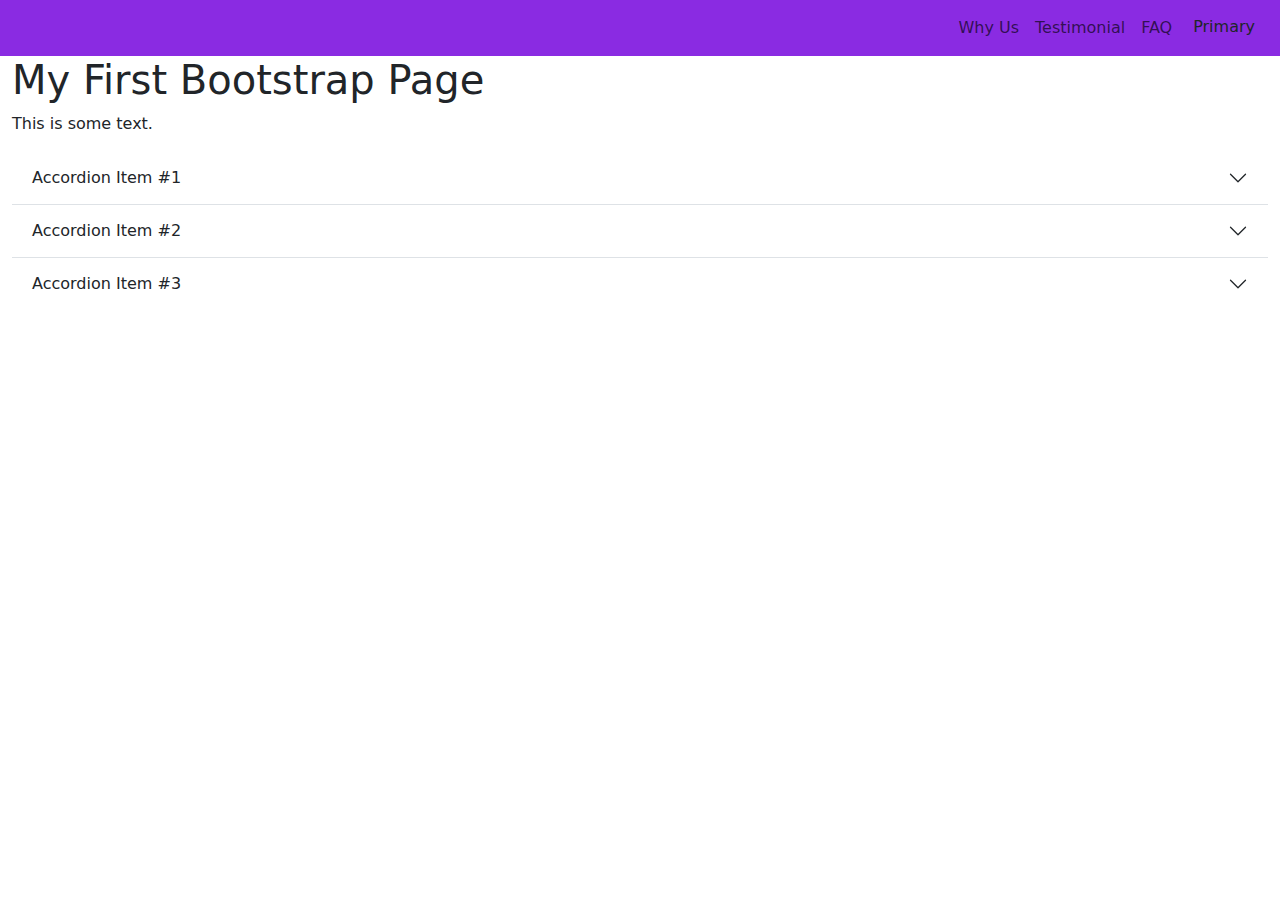
==== challenge-01/index.html @ 34b1d168 "updated some stuff" ====
<!DOCTYPE html>
<html lang="en">

<head>
  <title>Bootstrap Example</title>
  <meta charset="utf-8">
  <meta name="viewport" content="width=device-width, initial-scale=1">
  <link href="https://cdn.jsdelivr.net/npm/bootstrap@5.2.0/dist/css/bootstrap.min.css" rel="stylesheet">
  <link rel="stylesheet" type="text/css" href="style.css">
  <script src="https://cdn.jsdelivr.net/npm/bootstrap@5.2.0/dist/js/bootstrap.bundle.min.js"></script>

</head>

<body>
  <nav class="navbar sticky-top navbar-expand-sm">
  
    <div class="container-fluid justify-content-end">
      <ul class="navbar-nav">
        <li class="nav-item">
          <a class="nav-link" href="#">Why Us</a>
        </li>
        <li class="nav-item">
          <a class="nav-link" href="#">Testimonial</a>
        </li>
        <li class="nav-item">
          <a class="nav-link" href="#">FAQ</a>
        </li>
        <li class="nav-item">
          <button type="button" class="btn" id="nav_button">Primary</button>
        </li>
      </ul>
    </div>
  </nav>
  <div class="container-fluid">
    <h1>My First Bootstrap Page</h1>
    <p>This is some text.</p>
    <div class="accordion accordion-flush" id="accordionFlushExample">
      <div class="accordion-item">
        <h2 class="accordion-header" id="flush-headingOne">
          <button class="accordion-button collapsed" type="button" data-bs-toggle="collapse" data-bs-target="#flush-collapseOne" aria-expanded="false" aria-controls="flush-collapseOne">
            Accordion Item #1
          </button>
        </h2>
        <div id="flush-collapseOne" class="accordion-collapse collapse" aria-labelledby="flush-headingOne" data-bs-parent="#accordionFlushExample">
          <div class="accordion-body">Placeholder content for this accordion, which is intended to demonstrate the <code>.accordion-flush</code> class. This is the first item's accordion body.</div>
        </div>
      </div>
      <div class="accordion-item">
        <h2 class="accordion-header" id="flush-headingTwo">
          <button class="accordion-button collapsed" type="button" data-bs-toggle="collapse" data-bs-target="#flush-collapseTwo" aria-expanded="false" aria-controls="flush-collapseTwo">
            Accordion Item #2
          </button>
        </h2>
        <div id="flush-collapseTwo" class="accordion-collapse collapse" aria-labelledby="flush-headingTwo" data-bs-parent="#accordionFlushExample">
          <div class="accordion-body">Placeholder content for this accordion, which is intended to demonstrate the <code>.accordion-flush</code> class. This is the second item's accordion body. Let's imagine this being filled with some actual content.</div>
        </div>
      </div>
      <div class="accordion-item">
        <h2 class="accordion-header" id="flush-headingThree">
          <button class="accordion-button collapsed" type="button" data-bs-toggle="collapse" data-bs-target="#flush-collapseThree" aria-expanded="false" aria-controls="flush-collapseThree">
            Accordion Item #3
          </button>
        </h2>
        <div id="flush-collapseThree" class="accordion-collapse collapse" aria-labelledby="flush-headingThree" data-bs-parent="#accordionFlushExample">
          <div class="accordion-body">Placeholder content for this accordion, which is intended to demonstrate the <code>.accordion-flush</code> class. This is the third item's accordion body. Nothing more exciting happening here in terms of content, but just filling up the space to make it look, at least at first glance, a bit more representative of how this would look in a real-world application.</div>
        </div>
      </div>
    </div>
  </div>
</body>

</html>
---- challenge-01/style.css ----
.navbar
{
    background-color: blueviolet;
}
nav_button
{
    background-color: red;
}
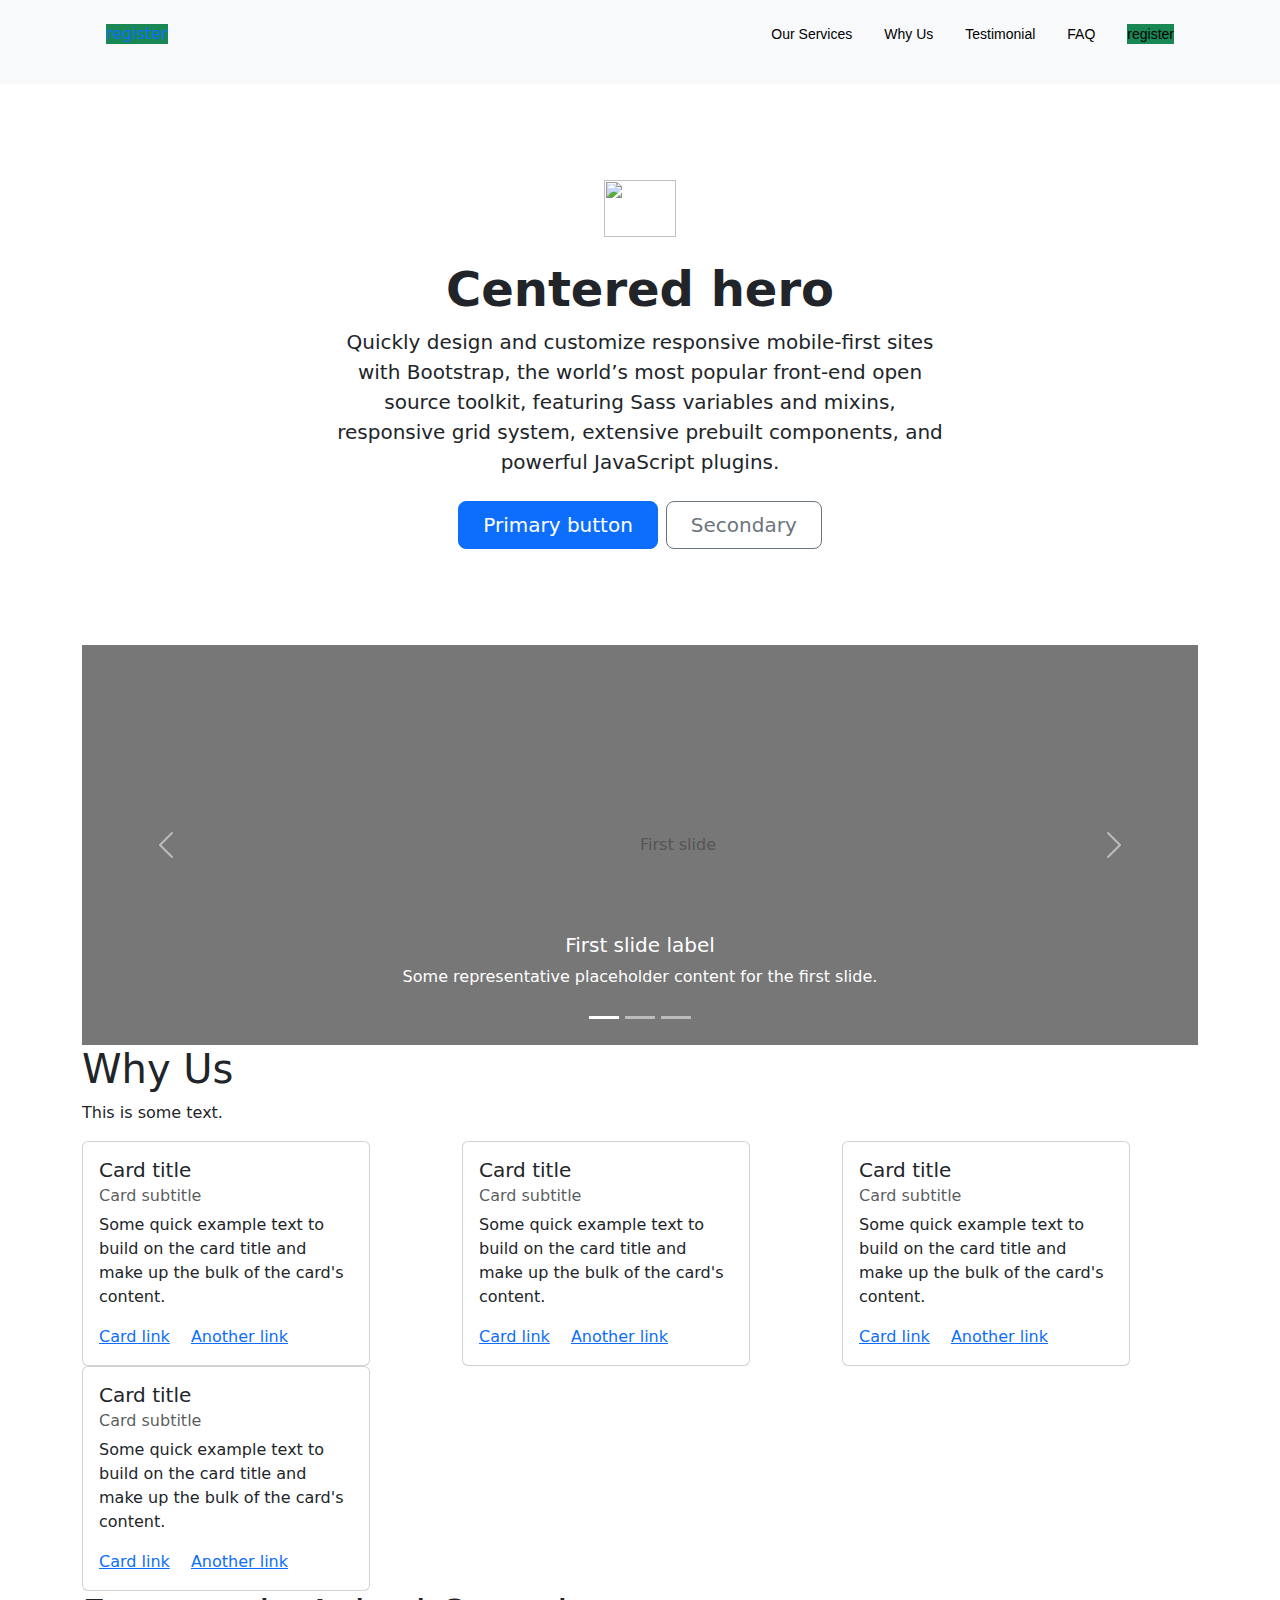
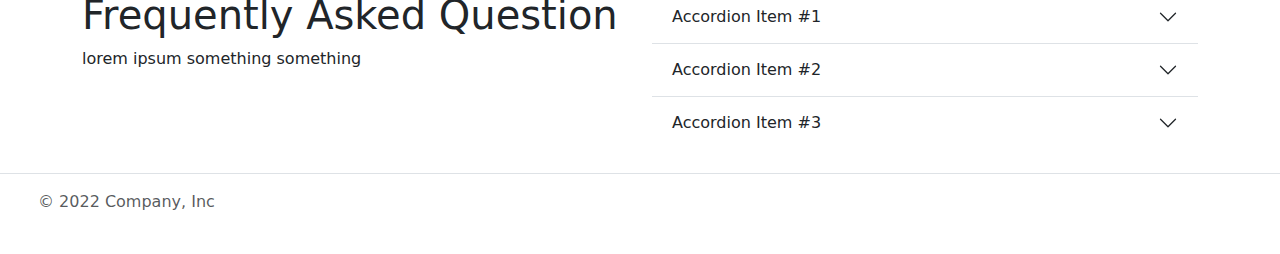
==== commit 6afcab73: "added something that i'm not sure about" ====
--- a/challenge-01/index.html
+++ b/challenge-01/index.html
@@ -7,65 +7,330 @@
   <meta name="viewport" content="width=device-width, initial-scale=1">
   <link href="https://cdn.jsdelivr.net/npm/bootstrap@5.2.0/dist/css/bootstrap.min.css" rel="stylesheet">
   <link rel="stylesheet" type="text/css" href="style.css">
-  <script src="https://cdn.jsdelivr.net/npm/bootstrap@5.2.0/dist/js/bootstrap.bundle.min.js"></script>
-
+  <script src="https://cdn.jsdelivr.net/npm/bootstrap@5.2.1/dist/js/bootstrap.bundle.min.js"></script>
 </head>
 
-<body>
-  <nav class="navbar sticky-top navbar-expand-sm">
+<body data-bs-spy="scroll" data-bs-target="#the_navbar">
+
+  <nav class="navbar navbar-expand-lg bg-light">
+    <div class="container-fluid">
+      <div class="container">
+<!--         <div class="row">
+          <div class="col-1">
+            <div id="idk" class="button bg-success">
+              idk
+            </div>
+          </div>
+          <div class="col-6 justify-content-end">
+            <ul class="nav nav-pills">
+              <li class="nav-item">
+                <a class="nav-link" href="#our_services">Our Services</a>
+              </li>
+              <li class="nav-item">
+                <a class="nav-link" href="#why_us">Why Us</a>
+              </li>
+              <li class="nav-item">
+                <a class="nav-link" href="#testimonial">Testimonial</a>
+              </li>
+              <li class="nav-item">
+                <a class="nav-link" href="#faq">FAQ</a>
+              </li>
+              <li class="nav-item">
+                <a class="nav-link">
+                  <div id="register" class="button bg-success">
+                    register
+                  </div>
+                </a>
+              </li>
+            </ul>
+          </div>
+        </div> -->
+
+        <div class="d-flex">
+          <div class="p-2 flex-grow-1">
+            <ul class="nav nav-pills">
+              <li class="nav-item">
+                <a class="nav-link">
+                  <div id="reg_button" class="button bg-success">
+                    register
+                  </div>
+                </a>
+              </li>
+            </ul>
+          </div>
+          <div class="p-2">
+            <ul class="nav nav-pills">
+              <li class="nav-item">
+                <a class="nav-link" href="#our_services">
+                  <p id="just_button">Our Services</p>
+                </a>
+              </li>
+              <li class="nav-item">
+                <a class="nav-link" href="#why_us">
+                  <p id="just_button">Why Us</p>
+                </a>
+              </li>
+              <li class="nav-item">
+                <a class="nav-link" href="#testimonial">
+                  <p id="just_button">Testimonial</p>
+                </a>
+              </li>
+              <li class="nav-item">
+                <a class="nav-link" href="#faq">
+                  <p id="just_button">FAQ</p>
+                </a>
+              </li>
+              <li class="nav-item">
+                <a class="nav-link">
+                  <div id="register" class="button bg-success">
+                    register
+                  </div>
+                </a>
+              </li>
+            </ul>
+          </div>
+        </div>
+      </div>
+    </div>
+  </nav>
   
-    <div class="container-fluid justify-content-end">
-      <ul class="navbar-nav">
-        <li class="nav-item">
-          <a class="nav-link" href="#">Why Us</a>
-        </li>
-        <li class="nav-item">
-          <a class="nav-link" href="#">Testimonial</a>
-        </li>
-        <li class="nav-item">
-          <a class="nav-link" href="#">FAQ</a>
-        </li>
-        <li class="nav-item">
-          <button type="button" class="btn" id="nav_button">Primary</button>
+
+<!--     <div class="container-fluid justify-content-end">
+      <ul class="nav nav-pills">
+        <li class="nav-item">
+          <a class="nav-link" href="#our_services">Our Services</a>
+        </li>
+        <li class="nav-item">
+          <a class="nav-link" href="#why_us">Why Us</a>
+        </li>
+        <li class="nav-item">
+          <a class="nav-link" href="#testimonial">Testimonial</a>
+        </li>
+        <li class="nav-item">
+          <a class="nav-link" href="#faq">FAQ</a>
+        </li>
+        <li class="nav-item">
+          <a class="nav-link">
+            <div id= "register" class="button bg-success">
+              register
+            </div>
+          </a>
         </li>
       </ul>
-    </div>
-  </nav>
-  <div class="container-fluid">
-    <h1>My First Bootstrap Page</h1>
+    </div> -->
+
+  
+
+  <div class="container">
+
+  </div>
+
+  <div class="px-4 py-5 my-5 text-center">
+    <img class="d-block mx-auto mb-4" src="/docs/5.2/assets/brand/bootstrap-logo.svg" alt="" width="72" height="57">
+    <h1 class="display-5 fw-bold">Centered hero</h1>
+    <div class="col-lg-6 mx-auto">
+      <p class="lead mb-4">Quickly design and customize responsive mobile-first sites with Bootstrap, the world’s most popular front-end open source toolkit, featuring Sass variables and mixins, responsive grid system, extensive prebuilt components, and powerful JavaScript plugins.</p>
+      <div class="d-grid gap-2 d-sm-flex justify-content-sm-center">
+        <button type="button" class="btn btn-primary btn-lg px-4 gap-3">Primary button</button>
+        <button type="button" class="btn btn-outline-secondary btn-lg px-4">Secondary</button>
+      </div>
+    </div>
+  </div>
+
+
+
+  <div class="container">
+    <div id="carouselExampleCaptions" class="carousel slide" data-bs-ride="false">
+      <div class="carousel-indicators">
+        <button type="button" data-bs-target="#carouselExampleCaptions" data-bs-slide-to="0" class="active"
+          aria-current="true" aria-label="Slide 1"></button>
+        <button type="button" data-bs-target="#carouselExampleCaptions" data-bs-slide-to="1"
+          aria-label="Slide 2"></button>
+        <button type="button" data-bs-target="#carouselExampleCaptions" data-bs-slide-to="2"
+          aria-label="Slide 3"></button>
+      </div>
+      <div class="carousel-inner">
+        <div class="carousel-item active">
+          <svg class="bd-placeholder-img bd-placeholder-img-lg d-block w-100" width="800" height="400"
+            xmlns="http://www.w3.org/2000/svg" role="img" aria-label="Placeholder: First slide"
+            preserveAspectRatio="xMidYMid slice" focusable="false">
+            <title>Placeholder</title>
+            <rect width="100%" height="100%" fill="#777"></rect><text x="50%" y="50%" fill="#555" dy=".3em">First
+              slide</text>
+          </svg>
+
+          <div class="carousel-caption d-none d-md-block">
+            <h5>First slide label</h5>
+            <p>Some representative placeholder content for the first slide.</p>
+          </div>
+        </div>
+        <div class="carousel-item">
+          <svg class="bd-placeholder-img bd-placeholder-img-lg d-block w-100" width="800" height="400"
+            xmlns="http://www.w3.org/2000/svg" role="img" aria-label="Placeholder: Second slide"
+            preserveAspectRatio="xMidYMid slice" focusable="false">
+            <title>Placeholder</title>
+            <rect width="100%" height="100%" fill="#666"></rect><text x="50%" y="50%" fill="#444" dy=".3em">Second
+              slide</text>
+          </svg>
+
+          <div class="carousel-caption d-none d-md-block">
+            <h5>Second slide label</h5>
+            <p>Some representative placeholder content for the second slide.</p>
+          </div>
+        </div>
+        <div class="carousel-item">
+          <svg class="bd-placeholder-img bd-placeholder-img-lg d-block w-100" width="800" height="400"
+            xmlns="http://www.w3.org/2000/svg" role="img" aria-label="Placeholder: Third slide"
+            preserveAspectRatio="xMidYMid slice" focusable="false">
+            <title>Placeholder</title>
+            <rect width="100%" height="100%" fill="#555"></rect><text x="50%" y="50%" fill="#333" dy=".3em">Third
+              slide</text>
+          </svg>
+
+          <div class="carousel-caption d-none d-md-block">
+            <h5>Third slide label</h5>
+            <p>Some representative placeholder content for the third slide.</p>
+          </div>
+        </div>
+      </div>
+      <button class="carousel-control-prev" type="button" data-bs-target="#carouselExampleCaptions"
+        data-bs-slide="prev">
+        <span class="carousel-control-prev-icon" aria-hidden="true"></span>
+        <span class="visually-hidden">Previous</span>
+      </button>
+      <button class="carousel-control-next" type="button" data-bs-target="#carouselExampleCaptions"
+        data-bs-slide="next">
+        <span class="carousel-control-next-icon" aria-hidden="true"></span>
+        <span class="visually-hidden">Next</span>
+      </button>
+    </div>
+  </div>
+
+  <div class="container">
+    <h1>Why Us</h1>
     <p>This is some text.</p>
-    <div class="accordion accordion-flush" id="accordionFlushExample">
-      <div class="accordion-item">
-        <h2 class="accordion-header" id="flush-headingOne">
-          <button class="accordion-button collapsed" type="button" data-bs-toggle="collapse" data-bs-target="#flush-collapseOne" aria-expanded="false" aria-controls="flush-collapseOne">
-            Accordion Item #1
-          </button>
-        </h2>
-        <div id="flush-collapseOne" class="accordion-collapse collapse" aria-labelledby="flush-headingOne" data-bs-parent="#accordionFlushExample">
-          <div class="accordion-body">Placeholder content for this accordion, which is intended to demonstrate the <code>.accordion-flush</code> class. This is the first item's accordion body.</div>
-        </div>
-      </div>
-      <div class="accordion-item">
-        <h2 class="accordion-header" id="flush-headingTwo">
-          <button class="accordion-button collapsed" type="button" data-bs-toggle="collapse" data-bs-target="#flush-collapseTwo" aria-expanded="false" aria-controls="flush-collapseTwo">
-            Accordion Item #2
-          </button>
-        </h2>
-        <div id="flush-collapseTwo" class="accordion-collapse collapse" aria-labelledby="flush-headingTwo" data-bs-parent="#accordionFlushExample">
-          <div class="accordion-body">Placeholder content for this accordion, which is intended to demonstrate the <code>.accordion-flush</code> class. This is the second item's accordion body. Let's imagine this being filled with some actual content.</div>
-        </div>
-      </div>
-      <div class="accordion-item">
-        <h2 class="accordion-header" id="flush-headingThree">
-          <button class="accordion-button collapsed" type="button" data-bs-toggle="collapse" data-bs-target="#flush-collapseThree" aria-expanded="false" aria-controls="flush-collapseThree">
-            Accordion Item #3
-          </button>
-        </h2>
-        <div id="flush-collapseThree" class="accordion-collapse collapse" aria-labelledby="flush-headingThree" data-bs-parent="#accordionFlushExample">
-          <div class="accordion-body">Placeholder content for this accordion, which is intended to demonstrate the <code>.accordion-flush</code> class. This is the third item's accordion body. Nothing more exciting happening here in terms of content, but just filling up the space to make it look, at least at first glance, a bit more representative of how this would look in a real-world application.</div>
-        </div>
-      </div>
-    </div>
+    <div class="row">
+      <div class="col">
+        <div class="card" style="width: 18rem;">
+          <div class="card-body">
+            <h5 class="card-title">Card title</h5>
+            <h6 class="card-subtitle mb-2 text-muted">Card subtitle</h6>
+            <p class="card-text">Some quick example text to build on the card title and make up the bulk of the card's
+              content.</p>
+            <a href="#" class="card-link">Card link</a>
+            <a href="#" class="card-link">Another link</a>
+          </div>
+
+
+        </div>
+      </div>
+
+      <div class="col">
+        <div class="card" style="width: 18rem;">
+          <div class="card-body">
+            <h5 class="card-title">Card title</h5>
+            <h6 class="card-subtitle mb-2 text-muted">Card subtitle</h6>
+            <p class="card-text">Some quick example text to build on the card title and make up the bulk of the card's
+              content.</p>
+            <a href="#" class="card-link">Card link</a>
+            <a href="#" class="card-link">Another link</a>
+          </div>
+
+
+        </div>
+      </div>
+
+      <div class="col">
+        <div class="card" style="width: 18rem;">
+          <div class="card-body">
+            <h5 class="card-title">Card title</h5>
+            <h6 class="card-subtitle mb-2 text-muted">Card subtitle</h6>
+            <p class="card-text">Some quick example text to build on the card title and make up the bulk of the card's
+              content.</p>
+            <a href="#" class="card-link">Card link</a>
+            <a href="#" class="card-link">Another link</a>
+          </div>
+
+
+        </div>
+      </div>
+
+      <div class="col">
+        <div class="card" style="width: 18rem;">
+          <div class="card-body">
+            <h5 class="card-title">Card title</h5>
+            <h6 class="card-subtitle mb-2 text-muted">Card subtitle</h6>
+            <p class="card-text">Some quick example text to build on the card title and make up the bulk of the card's
+              content.</p>
+            <a href="#" class="card-link">Card link</a>
+            <a href="#" class="card-link">Another link</a>
+          </div>
+        </div>
+      </div>
+    </div>
+  </div>
+
+  <div class="container">
+    <div class="row">
+      <div class="col">
+        <h1>Frequently Asked Question</h1>
+        <p>lorem ipsum something something</p>
+      </div>
+      <div class="col">
+        <div class="accordion accordion-flush" id="accordionFlushExample">
+          <div class="accordion-item">
+            <h2 class="accordion-header" id="flush-headingOne">
+              <button class="accordion-button collapsed" type="button" data-bs-toggle="collapse" data-bs-target="#flush-collapseOne" aria-expanded="false" aria-controls="flush-collapseOne">
+                Accordion Item #1
+              </button>
+            </h2>
+            <div id="flush-collapseOne" class="accordion-collapse collapse" aria-labelledby="flush-headingOne" data-bs-parent="#accordionFlushExample">
+              <div class="accordion-body">Placeholder content for this accordion, which is intended to demonstrate the <code>.accordion-flush</code> class. This is the first item's accordion body.</div>
+            </div>
+          </div>
+          <div class="accordion-item">
+            <h2 class="accordion-header" id="flush-headingTwo">
+              <button class="accordion-button collapsed" type="button" data-bs-toggle="collapse" data-bs-target="#flush-collapseTwo" aria-expanded="false" aria-controls="flush-collapseTwo">
+                Accordion Item #2
+              </button>
+            </h2>
+            <div id="flush-collapseTwo" class="accordion-collapse collapse" aria-labelledby="flush-headingTwo" data-bs-parent="#accordionFlushExample">
+              <div class="accordion-body">Placeholder content for this accordion, which is intended to demonstrate the <code>.accordion-flush</code> class. This is the second item's accordion body. Let's imagine this being filled with some actual content.</div>
+            </div>
+          </div>
+          <div class="accordion-item">
+            <h2 class="accordion-header" id="flush-headingThree">
+              <button class="accordion-button collapsed" type="button" data-bs-toggle="collapse" data-bs-target="#flush-collapseThree" aria-expanded="false" aria-controls="flush-collapseThree">
+                Accordion Item #3
+              </button>
+            </h2>
+            <div id="flush-collapseThree" class="accordion-collapse collapse" aria-labelledby="flush-headingThree" data-bs-parent="#accordionFlushExample">
+              <div class="accordion-body">Placeholder content for this accordion, which is intended to demonstrate the <code>.accordion-flush</code> class. This is the third item's accordion body. Nothing more exciting happening here in terms of content, but just filling up the space to make it look, at least at first glance, a bit more representative of how this would look in a real-world application.</div>
+            </div>
+          </div>
+        </div>
+      </div>
+    </div>
+
+
+  </div>
+
+  <footer class="d-flex flex-wrap justify-content-between align-items-center py-3 my-4 border-top">
+    <div class="col-md-4 d-flex align-items-center">
+      <a href="/" class="mb-3 me-2 mb-md-0 text-muted text-decoration-none lh-1">
+        <svg class="bi" width="30" height="24"><use xlink:href="#bootstrap"></use></svg>
+      </a>
+      <span class="mb-3 mb-md-0 text-muted">© 2022 Company, Inc</span>
+    </div>
+
+    <ul class="nav col-md-4 justify-content-end list-unstyled d-flex">
+      <li class="ms-3"><a class="text-muted" href="#"><svg class="bi" width="24" height="24"><use xlink:href="#twitter"></use></svg></a></li>
+      <li class="ms-3"><a class="text-muted" href="#"><svg class="bi" width="24" height="24"><use xlink:href="#instagram"></use></svg></a></li>
+      <li class="ms-3"><a class="text-muted" href="#"><svg class="bi" width="24" height="24"><use xlink:href="#facebook"></use></svg></a></li>
+    </ul>
+  </footer>
+
+  </div>
   </div>
 </body>
 
--- a/challenge-01/style.css
+++ b/challenge-01/style.css
@@ -1,8 +1,27 @@
 .navbar
 {
-    background-color: blueviolet;
+    background: #F1F3FF;
+/* Body/14/Regular */
+line-height: 20px;
 }
-nav_button
-{
-    background-color: red;
-}+
+.accordion-button{
+    box-shadow: none;
+    border-color: black;
+}
+
+#just_button{
+font-family: 'Helvetica';
+font-style: normal;
+font-weight: 400;
+font-size: 14px;
+color: black;
+}
+
+#register{
+    font-family: 'Helvetica';
+    font-style: normal;
+    font-weight: 400;
+    font-size: 14px;
+    color: black;
+    }
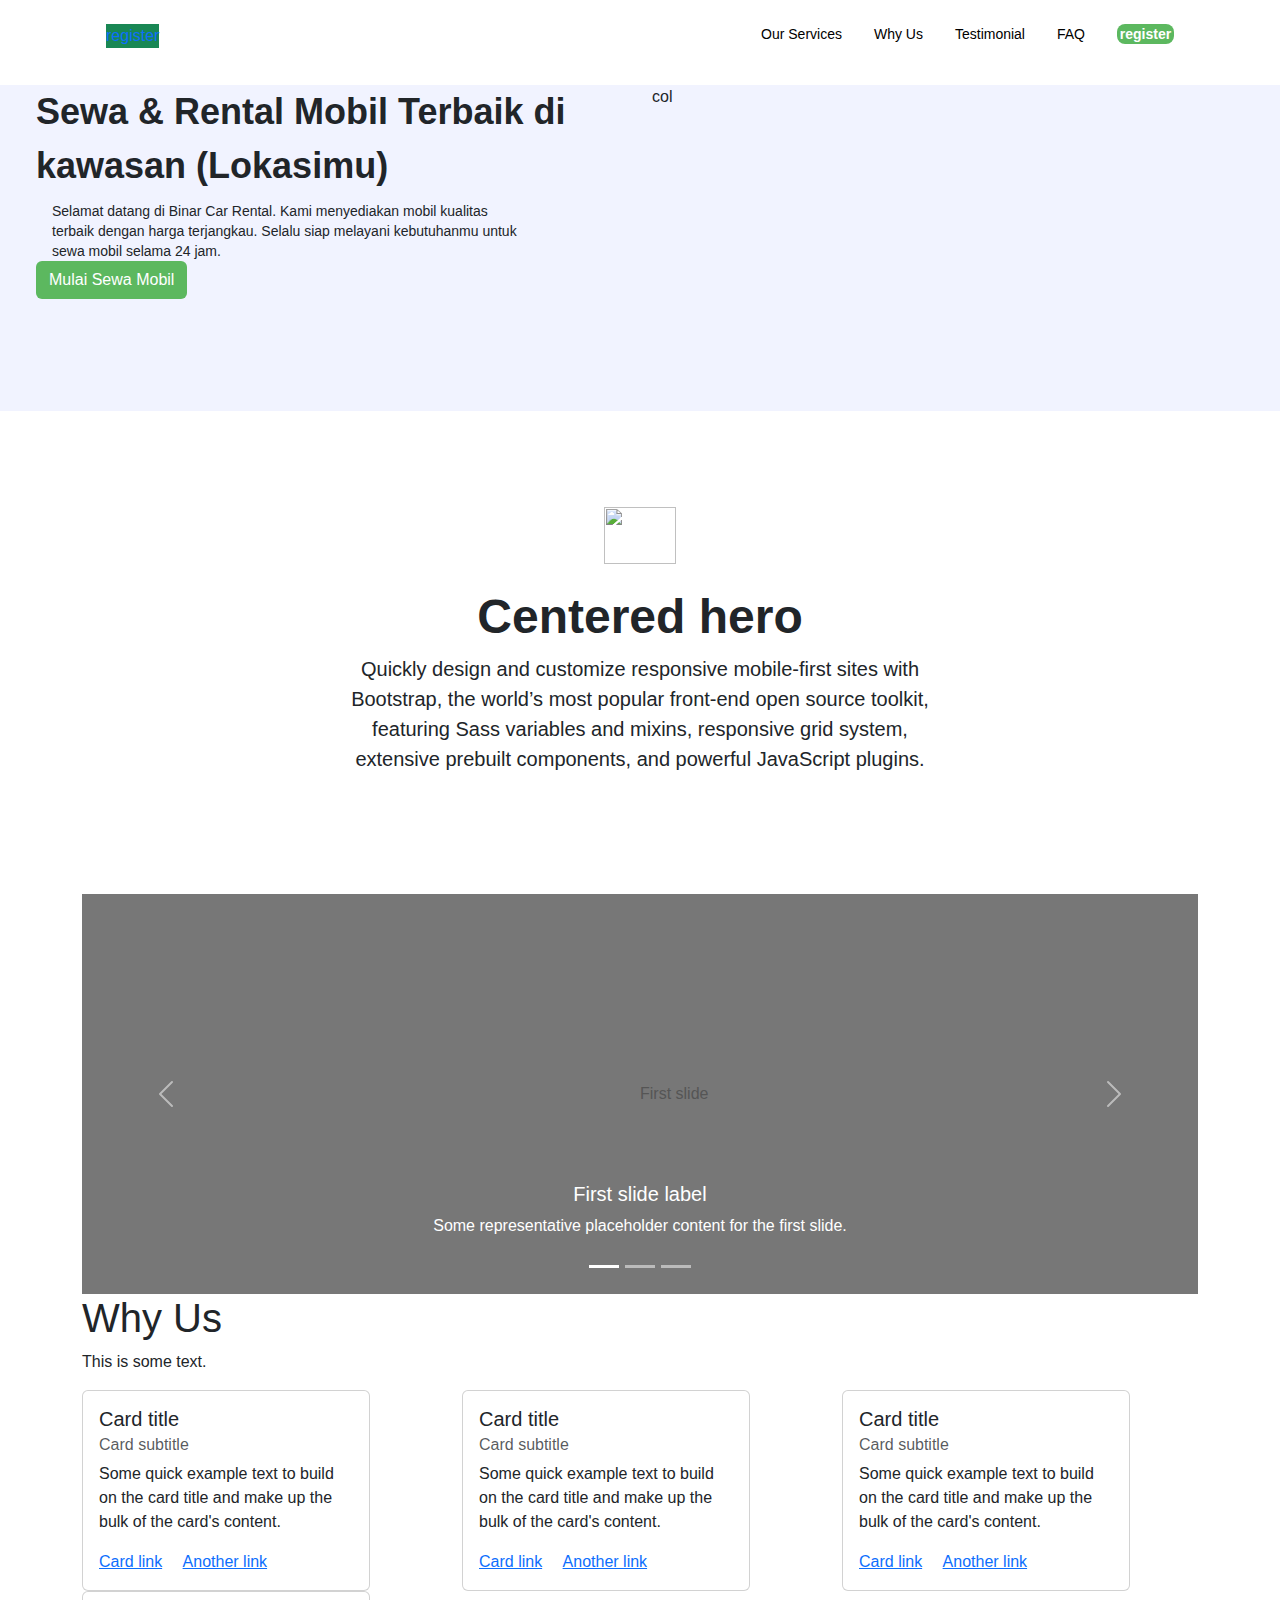
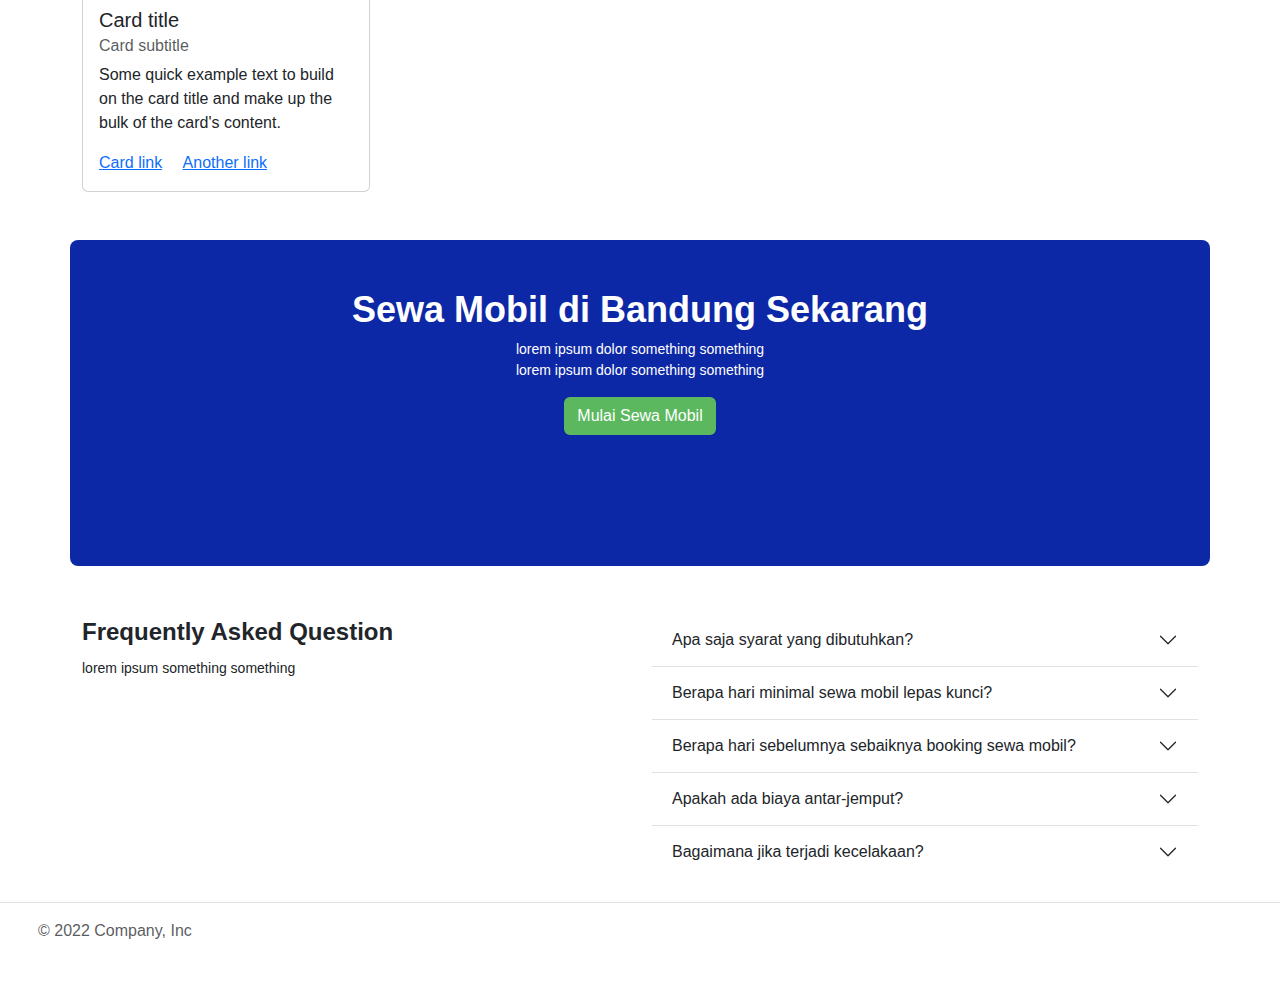
==== commit 793cd73f: "added some more things that i don't understand" ====
--- a/challenge-01/index.html
+++ b/challenge-01/index.html
@@ -1,21 +1,22 @@
 <!DOCTYPE html>
 <html lang="en">
-
-<head>
-  <title>Bootstrap Example</title>
-  <meta charset="utf-8">
-  <meta name="viewport" content="width=device-width, initial-scale=1">
-  <link href="https://cdn.jsdelivr.net/npm/bootstrap@5.2.0/dist/css/bootstrap.min.css" rel="stylesheet">
-  <link rel="stylesheet" type="text/css" href="style.css">
-  <script src="https://cdn.jsdelivr.net/npm/bootstrap@5.2.1/dist/js/bootstrap.bundle.min.js"></script>
-</head>
-
-<body data-bs-spy="scroll" data-bs-target="#the_navbar">
-
-  <nav class="navbar navbar-expand-lg bg-light">
-    <div class="container-fluid">
-      <div class="container">
-<!--         <div class="row">
+  <head>
+    <title>Bootstrap Example</title>
+    <meta charset="utf-8" />
+    <meta name="viewport" content="width=device-width, initial-scale=1" />
+    <link
+      href="https://cdn.jsdelivr.net/npm/bootstrap@5.2.0/dist/css/bootstrap.min.css"
+      rel="stylesheet"
+    />
+    <link rel="stylesheet" type="text/css" href="style.css" />
+    <script src="https://cdn.jsdelivr.net/npm/bootstrap@5.2.1/dist/js/bootstrap.bundle.min.js"></script>
+  </head>
+
+  <body data-bs-spy="scroll" data-bs-target="#the_navbar">
+    <nav class="navbar navbar-expand-lg">
+      <div class="container-fluid" id="that_navbar">
+        <div class="container">
+          <!--         <div class="row">
           <div class="col-1">
             <div id="idk" class="button bg-success">
               idk
@@ -46,56 +47,53 @@
           </div>
         </div> -->
 
-        <div class="d-flex">
-          <div class="p-2 flex-grow-1">
-            <ul class="nav nav-pills">
-              <li class="nav-item">
-                <a class="nav-link">
-                  <div id="reg_button" class="button bg-success">
-                    register
-                  </div>
-                </a>
-              </li>
-            </ul>
-          </div>
-          <div class="p-2">
-            <ul class="nav nav-pills">
-              <li class="nav-item">
-                <a class="nav-link" href="#our_services">
-                  <p id="just_button">Our Services</p>
-                </a>
-              </li>
-              <li class="nav-item">
-                <a class="nav-link" href="#why_us">
-                  <p id="just_button">Why Us</p>
-                </a>
-              </li>
-              <li class="nav-item">
-                <a class="nav-link" href="#testimonial">
-                  <p id="just_button">Testimonial</p>
-                </a>
-              </li>
-              <li class="nav-item">
-                <a class="nav-link" href="#faq">
-                  <p id="just_button">FAQ</p>
-                </a>
-              </li>
-              <li class="nav-item">
-                <a class="nav-link">
-                  <div id="register" class="button bg-success">
-                    register
-                  </div>
-                </a>
-              </li>
-            </ul>
-          </div>
-        </div>
-      </div>
-    </div>
-  </nav>
-  
-
-<!--     <div class="container-fluid justify-content-end">
+          <div class="d-flex">
+            <div class="p-2 flex-grow-1">
+              <ul class="nav nav-pills">
+                <li class="nav-item">
+                  <a class="nav-link">
+                    <div id="reg_button" class="button bg-success">
+                      register
+                    </div>
+                  </a>
+                </li>
+              </ul>
+            </div>
+            <div class="p-2">
+              <ul class="nav nav-pills">
+                <li class="nav-item">
+                  <a class="nav-link" href="#our_services">
+                    <p id="just_button">Our Services</p>
+                  </a>
+                </li>
+                <li class="nav-item">
+                  <a class="nav-link" href="#why_us">
+                    <p id="just_button">Why Us</p>
+                  </a>
+                </li>
+                <li class="nav-item">
+                  <a class="nav-link" href="#testimonial">
+                    <p id="just_button">Testimonial</p>
+                  </a>
+                </li>
+                <li class="nav-item">
+                  <a class="nav-link" href="#faq">
+                    <p id="just_button">FAQ</p>
+                  </a>
+                </li>
+                <li class="nav-item">
+                  <a class="nav-link">
+                    <div id="register" class="button rounded-3">register</div>
+                  </a>
+                </li>
+              </ul>
+            </div>
+          </div>
+        </div>
+      </div>
+    </nav>
+
+    <!--     <div class="container-fluid justify-content-end">
       <ul class="nav nav-pills">
         <li class="nav-item">
           <a class="nav-link" href="#our_services">Our Services</a>
@@ -119,219 +117,449 @@
       </ul>
     </div> -->
 
-  
-
-  <div class="container">
-
-  </div>
-
-  <div class="px-4 py-5 my-5 text-center">
-    <img class="d-block mx-auto mb-4" src="/docs/5.2/assets/brand/bootstrap-logo.svg" alt="" width="72" height="57">
-    <h1 class="display-5 fw-bold">Centered hero</h1>
-    <div class="col-lg-6 mx-auto">
-      <p class="lead mb-4">Quickly design and customize responsive mobile-first sites with Bootstrap, the world’s most popular front-end open source toolkit, featuring Sass variables and mixins, responsive grid system, extensive prebuilt components, and powerful JavaScript plugins.</p>
-      <div class="d-grid gap-2 d-sm-flex justify-content-sm-center">
-        <button type="button" class="btn btn-primary btn-lg px-4 gap-3">Primary button</button>
-        <button type="button" class="btn btn-outline-secondary btn-lg px-4">Secondary</button>
+    <div class="container-fluid" id="hero_top">
+      <div class="row">
+        <div class="col">
+          <div class="container" id="idk">
+            <div class="container">
+              <h1 class="display-5 fw-bold" id="hero_top-title">
+                Sewa & Rental Mobil Terbaik di kawasan (Lokasimu)
+              </h1>
+              <div class="col ms-3" id="hero_top-subtitle">
+                <p>
+                  Selamat datang di Binar Car Rental. Kami menyediakan mobil
+                  kualitas terbaik dengan harga terjangkau. Selalu siap melayani
+                  kebutuhanmu untuk sewa mobil selama 24 jam.
+                </p>
+              </div>
+
+              <button type="button" class="btn" id="hero-button">
+                Mulai Sewa Mobil
+              </button>
+            </div>
+          </div>
+        </div>
+        <div class="col">col</div>
       </div>
     </div>
-  </div>
-
-
-
-  <div class="container">
-    <div id="carouselExampleCaptions" class="carousel slide" data-bs-ride="false">
-      <div class="carousel-indicators">
-        <button type="button" data-bs-target="#carouselExampleCaptions" data-bs-slide-to="0" class="active"
-          aria-current="true" aria-label="Slide 1"></button>
-        <button type="button" data-bs-target="#carouselExampleCaptions" data-bs-slide-to="1"
-          aria-label="Slide 2"></button>
-        <button type="button" data-bs-target="#carouselExampleCaptions" data-bs-slide-to="2"
-          aria-label="Slide 3"></button>
-      </div>
-      <div class="carousel-inner">
-        <div class="carousel-item active">
-          <svg class="bd-placeholder-img bd-placeholder-img-lg d-block w-100" width="800" height="400"
-            xmlns="http://www.w3.org/2000/svg" role="img" aria-label="Placeholder: First slide"
-            preserveAspectRatio="xMidYMid slice" focusable="false">
-            <title>Placeholder</title>
-            <rect width="100%" height="100%" fill="#777"></rect><text x="50%" y="50%" fill="#555" dy=".3em">First
-              slide</text>
+
+    <div class="px-4 py-5 my-5 text-center">
+      <img
+        class="d-block mx-auto mb-4"
+        src="/docs/5.2/assets/brand/bootstrap-logo.svg"
+        alt=""
+        width="72"
+        height="57"
+      />
+      <h1 class="display-5 fw-bold">Centered hero</h1>
+      <div class="col-lg-6 mx-auto">
+        <p class="lead mb-4">
+          Quickly design and customize responsive mobile-first sites with
+          Bootstrap, the world’s most popular front-end open source toolkit,
+          featuring Sass variables and mixins, responsive grid system, extensive
+          prebuilt components, and powerful JavaScript plugins.
+        </p>
+      </div>
+    </div>
+
+    <div class="container">
+      <div
+        id="carouselExampleCaptions"
+        class="carousel slide"
+        data-bs-ride="false"
+      >
+        <div class="carousel-indicators">
+          <button
+            type="button"
+            data-bs-target="#carouselExampleCaptions"
+            data-bs-slide-to="0"
+            class="active"
+            aria-current="true"
+            aria-label="Slide 1"
+          ></button>
+          <button
+            type="button"
+            data-bs-target="#carouselExampleCaptions"
+            data-bs-slide-to="1"
+            aria-label="Slide 2"
+          ></button>
+          <button
+            type="button"
+            data-bs-target="#carouselExampleCaptions"
+            data-bs-slide-to="2"
+            aria-label="Slide 3"
+          ></button>
+        </div>
+        <div class="carousel-inner">
+          <div class="carousel-item active">
+            <svg
+              class="bd-placeholder-img bd-placeholder-img-lg d-block w-100"
+              width="800"
+              height="400"
+              xmlns="http://www.w3.org/2000/svg"
+              role="img"
+              aria-label="Placeholder: First slide"
+              preserveAspectRatio="xMidYMid slice"
+              focusable="false"
+            >
+              <title>Placeholder</title>
+              <rect width="100%" height="100%" fill="#777"></rect>
+              <text x="50%" y="50%" fill="#555" dy=".3em">First slide</text>
+            </svg>
+
+            <div class="carousel-caption d-none d-md-block">
+              <h5>First slide label</h5>
+              <p>
+                Some representative placeholder content for the first slide.
+              </p>
+            </div>
+          </div>
+          <div class="carousel-item">
+            <svg
+              class="bd-placeholder-img bd-placeholder-img-lg d-block w-100"
+              width="800"
+              height="400"
+              xmlns="http://www.w3.org/2000/svg"
+              role="img"
+              aria-label="Placeholder: Second slide"
+              preserveAspectRatio="xMidYMid slice"
+              focusable="false"
+            >
+              <title>Placeholder</title>
+              <rect width="100%" height="100%" fill="#666"></rect>
+              <text x="50%" y="50%" fill="#444" dy=".3em">Second slide</text>
+            </svg>
+
+            <div class="carousel-caption d-none d-md-block">
+              <h5>Second slide label</h5>
+              <p>
+                Some representative placeholder content for the second slide.
+              </p>
+            </div>
+          </div>
+          <div class="carousel-item">
+            <svg
+              class="bd-placeholder-img bd-placeholder-img-lg d-block w-100"
+              width="800"
+              height="400"
+              xmlns="http://www.w3.org/2000/svg"
+              role="img"
+              aria-label="Placeholder: Third slide"
+              preserveAspectRatio="xMidYMid slice"
+              focusable="false"
+            >
+              <title>Placeholder</title>
+              <rect width="100%" height="100%" fill="#555"></rect>
+              <text x="50%" y="50%" fill="#333" dy=".3em">Third slide</text>
+            </svg>
+
+            <div class="carousel-caption d-none d-md-block">
+              <h5>Third slide label</h5>
+              <p>
+                Some representative placeholder content for the third slide.
+              </p>
+            </div>
+          </div>
+        </div>
+        <button
+          class="carousel-control-prev"
+          type="button"
+          data-bs-target="#carouselExampleCaptions"
+          data-bs-slide="prev"
+        >
+          <span class="carousel-control-prev-icon" aria-hidden="true"></span>
+          <span class="visually-hidden">Previous</span>
+        </button>
+        <button
+          class="carousel-control-next"
+          type="button"
+          data-bs-target="#carouselExampleCaptions"
+          data-bs-slide="next"
+        >
+          <span class="carousel-control-next-icon" aria-hidden="true"></span>
+          <span class="visually-hidden">Next</span>
+        </button>
+      </div>
+    </div>
+
+    <div class="container">
+      <h1>Why Us</h1>
+      <p>This is some text.</p>
+      <div class="row">
+        <div class="col">
+          <div class="card" style="width: 18rem">
+            <div class="card-body">
+              <h5 class="card-title">Card title</h5>
+              <h6 class="card-subtitle mb-2 text-muted">Card subtitle</h6>
+              <p class="card-text">
+                Some quick example text to build on the card title and make up
+                the bulk of the card's content.
+              </p>
+              <a href="#" class="card-link">Card link</a>
+              <a href="#" class="card-link">Another link</a>
+            </div>
+          </div>
+        </div>
+
+        <div class="col">
+          <div class="card" style="width: 18rem">
+            <div class="card-body">
+              <h5 class="card-title">Card title</h5>
+              <h6 class="card-subtitle mb-2 text-muted">Card subtitle</h6>
+              <p class="card-text">
+                Some quick example text to build on the card title and make up
+                the bulk of the card's content.
+              </p>
+              <a href="#" class="card-link">Card link</a>
+              <a href="#" class="card-link">Another link</a>
+            </div>
+          </div>
+        </div>
+
+        <div class="col">
+          <div class="card" style="width: 18rem">
+            <div class="card-body">
+              <h5 class="card-title">Card title</h5>
+              <h6 class="card-subtitle mb-2 text-muted">Card subtitle</h6>
+              <p class="card-text">
+                Some quick example text to build on the card title and make up
+                the bulk of the card's content.
+              </p>
+              <a href="#" class="card-link">Card link</a>
+              <a href="#" class="card-link">Another link</a>
+            </div>
+          </div>
+        </div>
+
+        <div class="col">
+          <div class="card" style="width: 18rem">
+            <div class="card-body">
+              <h5 class="card-title">Card title</h5>
+              <h6 class="card-subtitle mb-2 text-muted">Card subtitle</h6>
+              <p class="card-text">
+                Some quick example text to build on the card title and make up
+                the bulk of the card's content.
+              </p>
+              <a href="#" class="card-link">Card link</a>
+              <a href="#" class="card-link">Another link</a>
+            </div>
+          </div>
+        </div>
+      </div>
+    </div>
+
+    <!-- Heroes -->
+    <div class="container px-4 py-5 my-5 text-center rounded-3" id="hero">
+      <div class="container align-middle">
+        <h1 class="display-5 fw-bold" id="hero-title">
+          Sewa Mobil di Bandung Sekarang
+        </h1>
+        <div class="col-lg-6 mx-auto" id="hero-subtitle">
+          <p>
+            lorem ipsum dolor something something <br />
+            lorem ipsum dolor something something
+          </p>
+        </div>
+        <button type="button" class="btn" id="hero-button">
+          Mulai Sewa Mobil
+        </button>
+      </div>
+    </div>
+
+    <!-- FAQ -->
+    <div class="container">
+      <div class="row">
+        <div class="col">
+          <h1 id="faq-title">Frequently Asked Question</h1>
+          <p id="faq-subtitle">lorem ipsum something something</p>
+        </div>
+        <div class="col">
+          <div class="accordion accordion-flush" id="accordionFlushExample">
+            <div class="accordion-item">
+              <h2 class="accordion-header" id="flush-headingOne">
+                <button
+                  class="accordion-button collapsed"
+                  type="button"
+                  data-bs-toggle="collapse"
+                  data-bs-target="#flush-collapseOne"
+                  aria-expanded="false"
+                  aria-controls="flush-collapseOne"
+                >
+                  Apa saja syarat yang dibutuhkan?
+                </button>
+              </h2>
+              <div
+                id="flush-collapseOne"
+                class="accordion-collapse collapse"
+                aria-labelledby="flush-headingOne"
+                data-bs-parent="#accordionFlushExample"
+              >
+                <div class="accordion-body">
+                  Placeholder content for this accordion, which is intended to
+                  demonstrate the <code>.accordion-flush</code> class. This is
+                  the first item's accordion body.
+                </div>
+              </div>
+            </div>
+            <div class="accordion-item">
+              <h2 class="accordion-header" id="flush-headingTwo">
+                <button
+                  class="accordion-button collapsed"
+                  type="button"
+                  data-bs-toggle="collapse"
+                  data-bs-target="#flush-collapseTwo"
+                  aria-expanded="false"
+                  aria-controls="flush-collapseTwo"
+                >
+                  Berapa hari minimal sewa mobil lepas kunci?
+                </button>
+              </h2>
+              <div
+                id="flush-collapseTwo"
+                class="accordion-collapse collapse"
+                aria-labelledby="flush-headingTwo"
+                data-bs-parent="#accordionFlushExample"
+              >
+                <div class="accordion-body">
+                  Placeholder content for this accordion, which is intended to
+                  demonstrate the <code>.accordion-flush</code> class. This is
+                  the second item's accordion body. Let's imagine this being
+                  filled with some actual content.
+                </div>
+              </div>
+            </div>
+            <div class="accordion-item">
+              <h2 class="accordion-header" id="flush-headingThree">
+                <button
+                  class="accordion-button collapsed"
+                  type="button"
+                  data-bs-toggle="collapse"
+                  data-bs-target="#flush-collapseThree"
+                  aria-expanded="false"
+                  aria-controls="flush-collapseThree"
+                >
+                  Berapa hari sebelumnya sebaiknya booking sewa mobil?
+                </button>
+              </h2>
+              <div
+                id="flush-collapseThree"
+                class="accordion-collapse collapse"
+                aria-labelledby="flush-headingThree"
+                data-bs-parent="#accordionFlushExample"
+              >
+                <div class="accordion-body">
+                  Placeholder content for this accordion, which is intended to
+                  demonstrate the <code>.accordion-flush</code> class. This is
+                  the third item's accordion body. Nothing more exciting
+                  happening here in terms of content, but just filling up the
+                  space to make it look, at least at first glance, a bit more
+                  representative of how this would look in a real-world
+                  application.
+                </div>
+              </div>
+            </div>
+
+            <div class="accordion-item">
+              <h2 class="accordion-header" id="flush-headingThree">
+                <button
+                  class="accordion-button collapsed"
+                  type="button"
+                  data-bs-toggle="collapse"
+                  data-bs-target="#flush-collapseThree"
+                  aria-expanded="false"
+                  aria-controls="flush-collapseThree"
+                >
+                  Apakah ada biaya antar-jemput?
+                </button>
+              </h2>
+              <div
+                id="flush-collapseThree"
+                class="accordion-collapse collapse"
+                aria-labelledby="flush-headingThree"
+                data-bs-parent="#accordionFlushExample"
+              >
+                <div class="accordion-body">
+                  Placeholder content for this accordion, which is intended to
+                  demonstrate the <code>.accordion-flush</code> class. This is
+                  the third item's accordion body. Nothing more exciting
+                  happening here in terms of content, but just filling up the
+                  space to make it look, at least at first glance, a bit more
+                  representative of how this would look in a real-world
+                  application.
+                </div>
+              </div>
+            </div>
+
+            <div class="accordion-item">
+              <h2 class="accordion-header" id="flush-headingThree">
+                <button
+                  class="accordion-button collapsed"
+                  type="button"
+                  data-bs-toggle="collapse"
+                  data-bs-target="#flush-collapseThree"
+                  aria-expanded="false"
+                  aria-controls="flush-collapseThree"
+                >
+                  Bagaimana jika terjadi kecelakaan?
+                </button>
+              </h2>
+              <div
+                id="flush-collapseThree"
+                class="accordion-collapse collapse"
+                aria-labelledby="flush-headingThree"
+                data-bs-parent="#accordionFlushExample"
+              >
+                <div class="accordion-body">
+                  Placeholder content for this accordion, which is intended to
+                  demonstrate the <code>.accordion-flush</code> class. This is
+                  the third item's accordion body. Nothing more exciting
+                  happening here in terms of content, but just filling up the
+                  space to make it look, at least at first glance, a bit more
+                  representative of how this would look in a real-world
+                  application.
+                </div>
+              </div>
+            </div>
+          </div>
+        </div>
+      </div>
+    </div>
+
+    <footer
+      class="d-flex flex-wrap justify-content-between align-items-center py-3 my-4 border-top"
+    >
+      <div class="col-md-4 d-flex align-items-center">
+        <a
+          href="/"
+          class="mb-3 me-2 mb-md-0 text-muted text-decoration-none lh-1"
+        >
+          <svg class="bi" width="30" height="24">
+            <use xlink:href="#bootstrap"></use>
           </svg>
-
-          <div class="carousel-caption d-none d-md-block">
-            <h5>First slide label</h5>
-            <p>Some representative placeholder content for the first slide.</p>
-          </div>
-        </div>
-        <div class="carousel-item">
-          <svg class="bd-placeholder-img bd-placeholder-img-lg d-block w-100" width="800" height="400"
-            xmlns="http://www.w3.org/2000/svg" role="img" aria-label="Placeholder: Second slide"
-            preserveAspectRatio="xMidYMid slice" focusable="false">
-            <title>Placeholder</title>
-            <rect width="100%" height="100%" fill="#666"></rect><text x="50%" y="50%" fill="#444" dy=".3em">Second
-              slide</text>
-          </svg>
-
-          <div class="carousel-caption d-none d-md-block">
-            <h5>Second slide label</h5>
-            <p>Some representative placeholder content for the second slide.</p>
-          </div>
-        </div>
-        <div class="carousel-item">
-          <svg class="bd-placeholder-img bd-placeholder-img-lg d-block w-100" width="800" height="400"
-            xmlns="http://www.w3.org/2000/svg" role="img" aria-label="Placeholder: Third slide"
-            preserveAspectRatio="xMidYMid slice" focusable="false">
-            <title>Placeholder</title>
-            <rect width="100%" height="100%" fill="#555"></rect><text x="50%" y="50%" fill="#333" dy=".3em">Third
-              slide</text>
-          </svg>
-
-          <div class="carousel-caption d-none d-md-block">
-            <h5>Third slide label</h5>
-            <p>Some representative placeholder content for the third slide.</p>
-          </div>
-        </div>
-      </div>
-      <button class="carousel-control-prev" type="button" data-bs-target="#carouselExampleCaptions"
-        data-bs-slide="prev">
-        <span class="carousel-control-prev-icon" aria-hidden="true"></span>
-        <span class="visually-hidden">Previous</span>
-      </button>
-      <button class="carousel-control-next" type="button" data-bs-target="#carouselExampleCaptions"
-        data-bs-slide="next">
-        <span class="carousel-control-next-icon" aria-hidden="true"></span>
-        <span class="visually-hidden">Next</span>
-      </button>
-    </div>
-  </div>
-
-  <div class="container">
-    <h1>Why Us</h1>
-    <p>This is some text.</p>
-    <div class="row">
-      <div class="col">
-        <div class="card" style="width: 18rem;">
-          <div class="card-body">
-            <h5 class="card-title">Card title</h5>
-            <h6 class="card-subtitle mb-2 text-muted">Card subtitle</h6>
-            <p class="card-text">Some quick example text to build on the card title and make up the bulk of the card's
-              content.</p>
-            <a href="#" class="card-link">Card link</a>
-            <a href="#" class="card-link">Another link</a>
-          </div>
-
-
-        </div>
-      </div>
-
-      <div class="col">
-        <div class="card" style="width: 18rem;">
-          <div class="card-body">
-            <h5 class="card-title">Card title</h5>
-            <h6 class="card-subtitle mb-2 text-muted">Card subtitle</h6>
-            <p class="card-text">Some quick example text to build on the card title and make up the bulk of the card's
-              content.</p>
-            <a href="#" class="card-link">Card link</a>
-            <a href="#" class="card-link">Another link</a>
-          </div>
-
-
-        </div>
-      </div>
-
-      <div class="col">
-        <div class="card" style="width: 18rem;">
-          <div class="card-body">
-            <h5 class="card-title">Card title</h5>
-            <h6 class="card-subtitle mb-2 text-muted">Card subtitle</h6>
-            <p class="card-text">Some quick example text to build on the card title and make up the bulk of the card's
-              content.</p>
-            <a href="#" class="card-link">Card link</a>
-            <a href="#" class="card-link">Another link</a>
-          </div>
-
-
-        </div>
-      </div>
-
-      <div class="col">
-        <div class="card" style="width: 18rem;">
-          <div class="card-body">
-            <h5 class="card-title">Card title</h5>
-            <h6 class="card-subtitle mb-2 text-muted">Card subtitle</h6>
-            <p class="card-text">Some quick example text to build on the card title and make up the bulk of the card's
-              content.</p>
-            <a href="#" class="card-link">Card link</a>
-            <a href="#" class="card-link">Another link</a>
-          </div>
-        </div>
-      </div>
-    </div>
-  </div>
-
-  <div class="container">
-    <div class="row">
-      <div class="col">
-        <h1>Frequently Asked Question</h1>
-        <p>lorem ipsum something something</p>
-      </div>
-      <div class="col">
-        <div class="accordion accordion-flush" id="accordionFlushExample">
-          <div class="accordion-item">
-            <h2 class="accordion-header" id="flush-headingOne">
-              <button class="accordion-button collapsed" type="button" data-bs-toggle="collapse" data-bs-target="#flush-collapseOne" aria-expanded="false" aria-controls="flush-collapseOne">
-                Accordion Item #1
-              </button>
-            </h2>
-            <div id="flush-collapseOne" class="accordion-collapse collapse" aria-labelledby="flush-headingOne" data-bs-parent="#accordionFlushExample">
-              <div class="accordion-body">Placeholder content for this accordion, which is intended to demonstrate the <code>.accordion-flush</code> class. This is the first item's accordion body.</div>
-            </div>
-          </div>
-          <div class="accordion-item">
-            <h2 class="accordion-header" id="flush-headingTwo">
-              <button class="accordion-button collapsed" type="button" data-bs-toggle="collapse" data-bs-target="#flush-collapseTwo" aria-expanded="false" aria-controls="flush-collapseTwo">
-                Accordion Item #2
-              </button>
-            </h2>
-            <div id="flush-collapseTwo" class="accordion-collapse collapse" aria-labelledby="flush-headingTwo" data-bs-parent="#accordionFlushExample">
-              <div class="accordion-body">Placeholder content for this accordion, which is intended to demonstrate the <code>.accordion-flush</code> class. This is the second item's accordion body. Let's imagine this being filled with some actual content.</div>
-            </div>
-          </div>
-          <div class="accordion-item">
-            <h2 class="accordion-header" id="flush-headingThree">
-              <button class="accordion-button collapsed" type="button" data-bs-toggle="collapse" data-bs-target="#flush-collapseThree" aria-expanded="false" aria-controls="flush-collapseThree">
-                Accordion Item #3
-              </button>
-            </h2>
-            <div id="flush-collapseThree" class="accordion-collapse collapse" aria-labelledby="flush-headingThree" data-bs-parent="#accordionFlushExample">
-              <div class="accordion-body">Placeholder content for this accordion, which is intended to demonstrate the <code>.accordion-flush</code> class. This is the third item's accordion body. Nothing more exciting happening here in terms of content, but just filling up the space to make it look, at least at first glance, a bit more representative of how this would look in a real-world application.</div>
-            </div>
-          </div>
-        </div>
-      </div>
-    </div>
-
-
-  </div>
-
-  <footer class="d-flex flex-wrap justify-content-between align-items-center py-3 my-4 border-top">
-    <div class="col-md-4 d-flex align-items-center">
-      <a href="/" class="mb-3 me-2 mb-md-0 text-muted text-decoration-none lh-1">
-        <svg class="bi" width="30" height="24"><use xlink:href="#bootstrap"></use></svg>
-      </a>
-      <span class="mb-3 mb-md-0 text-muted">© 2022 Company, Inc</span>
-    </div>
-
-    <ul class="nav col-md-4 justify-content-end list-unstyled d-flex">
-      <li class="ms-3"><a class="text-muted" href="#"><svg class="bi" width="24" height="24"><use xlink:href="#twitter"></use></svg></a></li>
-      <li class="ms-3"><a class="text-muted" href="#"><svg class="bi" width="24" height="24"><use xlink:href="#instagram"></use></svg></a></li>
-      <li class="ms-3"><a class="text-muted" href="#"><svg class="bi" width="24" height="24"><use xlink:href="#facebook"></use></svg></a></li>
-    </ul>
-  </footer>
-
-  </div>
-  </div>
-</body>
-
-</html>+        </a>
+        <span class="mb-3 mb-md-0 text-muted">© 2022 Company, Inc</span>
+      </div>
+
+      <ul class="nav col-md-4 justify-content-end list-unstyled d-flex">
+        <li class="ms-3">
+          <a class="text-muted" href="#"
+            ><svg class="bi" width="24" height="24">
+              <use xlink:href="#twitter"></use></svg
+          ></a>
+        </li>
+        <li class="ms-3">
+          <a class="text-muted" href="#"
+            ><svg class="bi" width="24" height="24">
+              <use xlink:href="#instagram"></use></svg
+          ></a>
+        </li>
+        <li class="ms-3">
+          <a class="text-muted" href="#"
+            ><svg class="bi" width="24" height="24">
+              <use xlink:href="#facebook"></use></svg
+          ></a>
+        </li>
+      </ul>
+    </footer>
+  </body>
+</html>
--- a/challenge-01/style.css
+++ b/challenge-01/style.css
@@ -1,9 +1,68 @@
-.navbar
+body {
+    font-family: 'Helvetica';
+    font-style: normal;
+    font-weight: 400;
+}
+
+.that_navbar
 {
-    background: #F1F3FF;
-/* Body/14/Regular */
+    color: #F1F3FF;
+    line-height: 20px;
+}
+
+#hero_top {
+    background-color: #F1F3FF;
+    height: 326px;
+}
+
+#hero_top-title {
+    font-family: Helvetica;
+    font-size: 36px;
+    font-weight: 700;
+    line-height: 54px;
+    letter-spacing: 0em;
+    text-align: left;    
+}
+
+#hero_top-subtitle {
+font-family: Helvetica;
+font-size: 14px;
+font-weight: 300;
 line-height: 20px;
+letter-spacing: 0em;
+text-align: left;
+
+width: 468px;
+height: 60px;
+left: 136px;
+top: 301px;
 }
+
+
+
+#hero {
+background-color: #0D28A6;
+height: 326px;
+}
+
+#hero-title {
+    color: white;
+    font-size: 36px;
+}
+
+
+#hero-subtitle {
+    color: white;
+    font-size: 14px;
+}
+
+#hero-button {
+    background-color:#5CB85F;
+    color: white;
+}
+
+
+
 
 .accordion-button{
     box-shadow: none;
@@ -11,17 +70,82 @@
 }
 
 #just_button{
-font-family: 'Helvetica';
-font-style: normal;
-font-weight: 400;
 font-size: 14px;
 color: black;
 }
 
+
+
+
+
 #register{
-    font-family: 'Helvetica';
-    font-style: normal;
-    font-weight: 400;
+    background-color: #5CB85F;
     font-size: 14px;
-    color: black;
+    padding: 10px;
+
+    /* Button */
+
+box-sizing: border-box;
+
+/* Auto layout */
+display: flex;
+flex-direction: row;
+justify-content: center;
+align-items: center;
+padding: 8px 12px;
+gap: 10px;
+
+width: 81px;
+height: 36px;
+
+/* Primary/LimeGreen/04 */
+border-radius: 2px;
+
+/* Inside auto layout */
+flex: none;
+order: 4;
+flex-grow: 0;
+
+
+/* Text Here */
+
+width: 57px;
+height: 20px;
+
+/* Body/14/Bold */
+font-family: 'Helvetica';
+font-style: normal;
+font-weight: 700;
+font-size: 14px;
+line-height: 20px;
+/* identical to box height, or 143% */
+
+/* Neutral/10 */
+color: #FFFFFF;
+
+
+/* Inside auto layout */
+flex: none;
+order: 0;
+flex-grow: 0;
+
     }
+
+
+#faq-title {
+font-size: 24px;
+font-weight: 700;
+line-height: 36px;
+letter-spacing: 0em;
+text-align: left;
+
+}
+
+#faq-subtitle {
+font-size: 14px;
+font-weight: 300;
+line-height: 20px;
+letter-spacing: 0em;
+text-align: left;
+
+}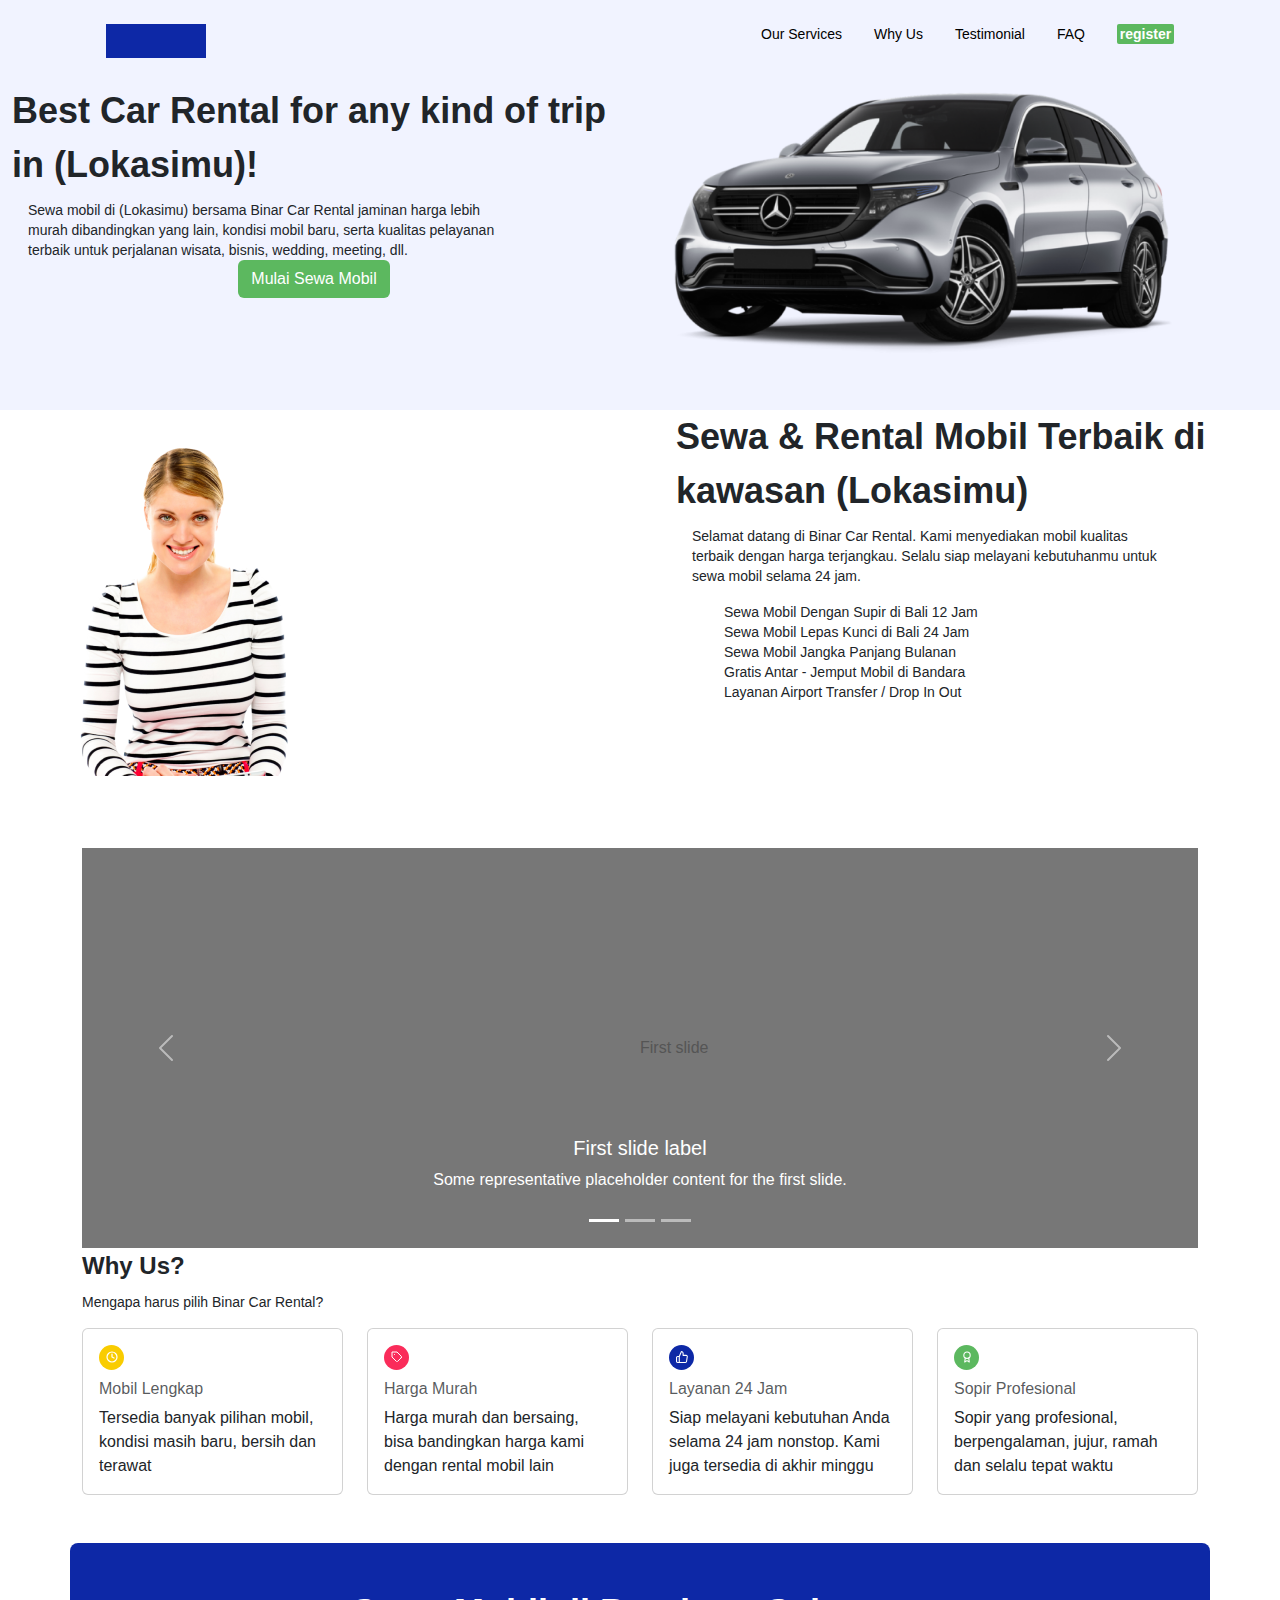
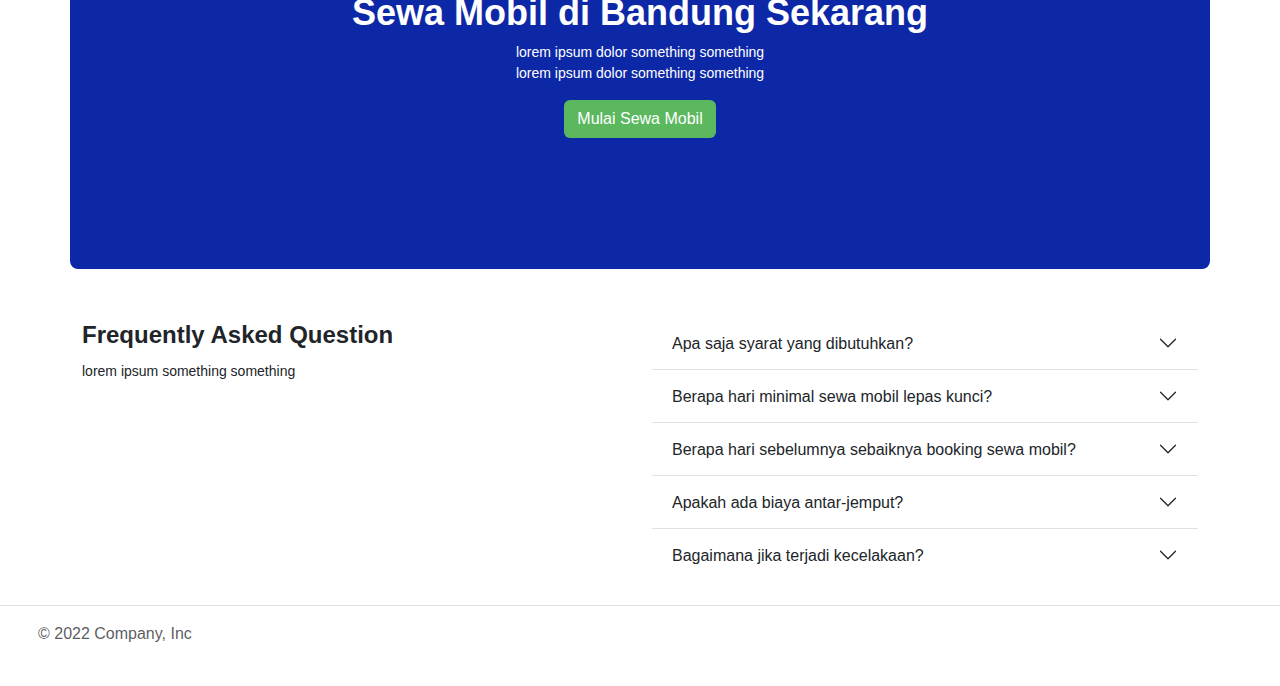
==== commit 2427a652: "checkpoint for 1st homework" ====
--- a/challenge-01/index.html
+++ b/challenge-01/index.html
@@ -52,8 +52,7 @@
               <ul class="nav nav-pills">
                 <li class="nav-item">
                   <a class="nav-link">
-                    <div id="reg_button" class="button bg-success">
-                      register
+                    <div class="square-ish">
                     </div>
                   </a>
                 </li>
@@ -83,7 +82,7 @@
                 </li>
                 <li class="nav-item">
                   <a class="nav-link">
-                    <div id="register" class="button rounded-3">register</div>
+                    <div id="register" class="button">register </div>
                   </a>
                 </li>
               </ul>
@@ -117,8 +116,49 @@
       </ul>
     </div> -->
 
+
     <div class="container-fluid" id="hero_top">
       <div class="row">
+        <div class="col">
+          <div class="container">
+            <h1 class="display-5 fw-bold" id="hero_top-title">
+              Best Car Rental for any kind of trip in (Lokasimu)!
+            </h1>
+            <div class="col ms-3" id="hero_top-subtitle">
+              <p>
+                Sewa mobil di (Lokasimu) bersama Binar Car Rental jaminan harga
+                lebih murah dibandingkan yang lain, kondisi mobil baru, serta
+                kualitas pelayanan terbaik untuk perjalanan wisata, bisnis,
+                wedding, meeting, dll.
+              </p>
+            </div>
+            <div class="d-flex justify-content-center">
+              <button
+                type="button"
+                class="btn"
+                id="hero-button"
+              >
+                Mulai Sewa Mobil
+              </button>
+            </div>
+          </div>
+        </div>
+        <div class="col">
+          <img
+            style="width: 528px; height: 306px; display: flex"
+            src="car.png"
+          />
+        </div>
+      </div>
+    </div>
+
+    <div class="container-fluid">
+      <div class="row">
+        <div class="col">
+          <img
+            src="girl.png"
+          />
+        </div>
         <div class="col">
           <div class="container" id="idk">
             <div class="container">
@@ -131,37 +171,27 @@
                   kualitas terbaik dengan harga terjangkau. Selalu siap melayani
                   kebutuhanmu untuk sewa mobil selama 24 jam.
                 </p>
+                <ul>
+                  <li class="list-group-item">Sewa Mobil Dengan Supir di Bali 12 Jam</li>
+                  <li class="list-group-item">Sewa Mobil Lepas Kunci di Bali 24 Jam</li>
+                  <li class="list-group-item">Sewa Mobil Jangka Panjang Bulanan</li>
+                  <li class="list-group-item">Gratis Antar - Jemput Mobil di Bandara</li>
+                  <li class="list-group-item">Layanan Airport Transfer / Drop In Out</li>
+                </ul>
               </div>
-
-              <button type="button" class="btn" id="hero-button">
-                Mulai Sewa Mobil
-              </button>
-            </div>
-          </div>
-        </div>
-        <div class="col">col</div>
+            </div>
+          </div>
+        </div>
+
       </div>
     </div>
 
-    <div class="px-4 py-5 my-5 text-center">
-      <img
-        class="d-block mx-auto mb-4"
-        src="/docs/5.2/assets/brand/bootstrap-logo.svg"
-        alt=""
-        width="72"
-        height="57"
-      />
-      <h1 class="display-5 fw-bold">Centered hero</h1>
-      <div class="col-lg-6 mx-auto">
-        <p class="lead mb-4">
-          Quickly design and customize responsive mobile-first sites with
-          Bootstrap, the world’s most popular front-end open source toolkit,
-          featuring Sass variables and mixins, responsive grid system, extensive
-          prebuilt components, and powerful JavaScript plugins.
-        </p>
-      </div>
-    </div>
-
+    <br>
+    <br>
+    <br>
+
+<!--     ini aku beneran engga bisa sih. pake js atau apa 
+    gt ada klo searching tp di luar materi? -->
     <div class="container">
       <div
         id="carouselExampleCaptions"
@@ -282,66 +312,74 @@
       </div>
     </div>
 
-    <div class="container">
-      <h1>Why Us</h1>
-      <p>This is some text.</p>
+    <div class="container" id="card-container">
+      <h1 id="card-title">Why Us?</h1>
+      <p id="card-subtitle">Mengapa harus pilih Binar Car Rental?</p>
       <div class="row">
         <div class="col">
-          <div class="card" style="width: 18rem">
+          <div class="card">
             <div class="card-body">
-              <h5 class="card-title">Card title</h5>
-              <h6 class="card-subtitle mb-2 text-muted">Card subtitle</h6>
+              <h5 class="card-title">
+                <span class="dot" style="background: #F9CC00;">
+                  <img src="clock.svg" id="card-icon" />
+                </span>
+              </h5>
+              <h6 class="card-subtitle mb-2 text-muted">Mobil Lengkap</h6>
               <p class="card-text">
-                Some quick example text to build on the card title and make up
-                the bulk of the card's content.
-              </p>
-              <a href="#" class="card-link">Card link</a>
-              <a href="#" class="card-link">Another link</a>
-            </div>
-          </div>
-        </div>
-
-        <div class="col">
-          <div class="card" style="width: 18rem">
+                Tersedia banyak pilihan mobil, kondisi masih baru, bersih dan
+                terawat
+              </p>
+            </div>
+          </div>
+        </div>
+
+        <div class="col">
+          <div class="card">
             <div class="card-body">
-              <h5 class="card-title">Card title</h5>
-              <h6 class="card-subtitle mb-2 text-muted">Card subtitle</h6>
+              <h5 class="card-title">
+                <span class="dot" style="background: #FA2C5A;">
+                  <img src="price tag.svg" id="card-icon" />
+                </span>
+              </h5>
+              <h6 class="card-subtitle mb-2 text-muted">Harga Murah</h6>
               <p class="card-text">
-                Some quick example text to build on the card title and make up
-                the bulk of the card's content.
-              </p>
-              <a href="#" class="card-link">Card link</a>
-              <a href="#" class="card-link">Another link</a>
-            </div>
-          </div>
-        </div>
-
-        <div class="col">
-          <div class="card" style="width: 18rem">
+                Harga murah dan bersaing, bisa bandingkan harga kami dengan
+                rental mobil lain
+              </p>
+            </div>
+          </div>
+        </div>
+
+        <div class="col">
+          <div class="card">
             <div class="card-body">
-              <h5 class="card-title">Card title</h5>
-              <h6 class="card-subtitle mb-2 text-muted">Card subtitle</h6>
+              <h5 class="card-title">
+                <span class="dot"  style="background: #0D28A6;">
+                  <img src="thumb up.svg" id="card-icon" />
+                </span>
+              </h5>
+              <h6 class="card-subtitle mb-2 text-muted">Layanan 24 Jam</h6>
               <p class="card-text">
-                Some quick example text to build on the card title and make up
-                the bulk of the card's content.
-              </p>
-              <a href="#" class="card-link">Card link</a>
-              <a href="#" class="card-link">Another link</a>
-            </div>
-          </div>
-        </div>
-
-        <div class="col">
-          <div class="card" style="width: 18rem">
+                Siap melayani kebutuhan Anda selama 24 jam nonstop. Kami juga
+                tersedia di akhir minggu
+              </p>
+            </div>
+          </div>
+        </div>
+
+        <div class="col">
+          <div class="card">
             <div class="card-body">
-              <h5 class="card-title">Card title</h5>
-              <h6 class="card-subtitle mb-2 text-muted">Card subtitle</h6>
+              <h5 class="card-title">
+                <span class="dot"   style="background: #5CB85F;">
+                  <img src="award.svg" id="card-icon" />
+                </span>
+              </h5>
+              <h6 class="card-subtitle mb-2 text-muted">Sopir Profesional</h6>
               <p class="card-text">
-                Some quick example text to build on the card title and make up
-                the bulk of the card's content.
-              </p>
-              <a href="#" class="card-link">Card link</a>
-              <a href="#" class="card-link">Another link</a>
+                Sopir yang profesional, berpengalaman, jujur, ramah dan selalu
+                tepat waktu
+              </p>
             </div>
           </div>
         </div>
@@ -541,24 +579,9 @@
       </div>
 
       <ul class="nav col-md-4 justify-content-end list-unstyled d-flex">
-        <li class="ms-3">
-          <a class="text-muted" href="#"
-            ><svg class="bi" width="24" height="24">
-              <use xlink:href="#twitter"></use></svg
-          ></a>
-        </li>
-        <li class="ms-3">
-          <a class="text-muted" href="#"
-            ><svg class="bi" width="24" height="24">
-              <use xlink:href="#instagram"></use></svg
-          ></a>
-        </li>
-        <li class="ms-3">
-          <a class="text-muted" href="#"
-            ><svg class="bi" width="24" height="24">
-              <use xlink:href="#facebook"></use></svg
-          ></a>
-        </li>
+        <li class="ms-3"></li>
+        <li class="ms-3"></li>
+        <li class="ms-3"></li>
       </ul>
     </footer>
   </body>
--- a/challenge-01/style.css
+++ b/challenge-01/style.css
@@ -4,15 +4,42 @@
     font-weight: 400;
 }
 
-.that_navbar
+.navbar
 {
-    color: #F1F3FF;
+    background-color: #F1F3FF;
     line-height: 20px;
+}
+
+#card-title {
+
+height: 36px;
+left: 9.44%;
+right: 58.06%;
+top: 1132px;
+
+font-weight: 700;
+font-size: 24px;
+line-height: 36px;
+}
+
+#card-subtitle {
+
+width: 468px;
+height: 20px;
+left: 136px;
+top: 1184px;
+
+font-weight: 300;
+font-size: 14px;
+line-height: 20px;
+
 }
 
 #hero_top {
     background-color: #F1F3FF;
     height: 326px;
+    padding-right: 0px;
+padding-left: 0px;
 }
 
 #hero_top-title {
@@ -61,7 +88,24 @@
     color: white;
 }
 
-
+.list-group-item {
+
+font-size: 14px;
+font-weight: 300;
+line-height: 20px;
+letter-spacing: 0em;
+text-align: left;
+
+}
+
+.square-ish {
+    width: 100px;
+    height: 34px;
+    
+    /* Primary/DarkBlue/04 */
+    
+    background: #0D28A6;
+}
 
 
 .accordion-button{
@@ -81,7 +125,7 @@
 #register{
     background-color: #5CB85F;
     font-size: 14px;
-    padding: 10px;
+    padding: 50px;
 
     /* Button */
 
@@ -148,4 +192,27 @@
 letter-spacing: 0em;
 text-align: left;
 
-}+}
+
+#card-icon {
+    display: block;
+    margin-left: auto;
+    margin-right: auto;
+    padding-top: 6px;
+    height: 18px;
+    width: 18px;
+}
+
+#random_corner {
+  height: 100px;
+  width: 480px;
+  border-radius: 25px;
+}
+
+.dot {
+    height: 25px;
+    width: 25px;
+    background-color: #bbb;
+    border-radius: 50%;
+    display: inline-block;
+  }